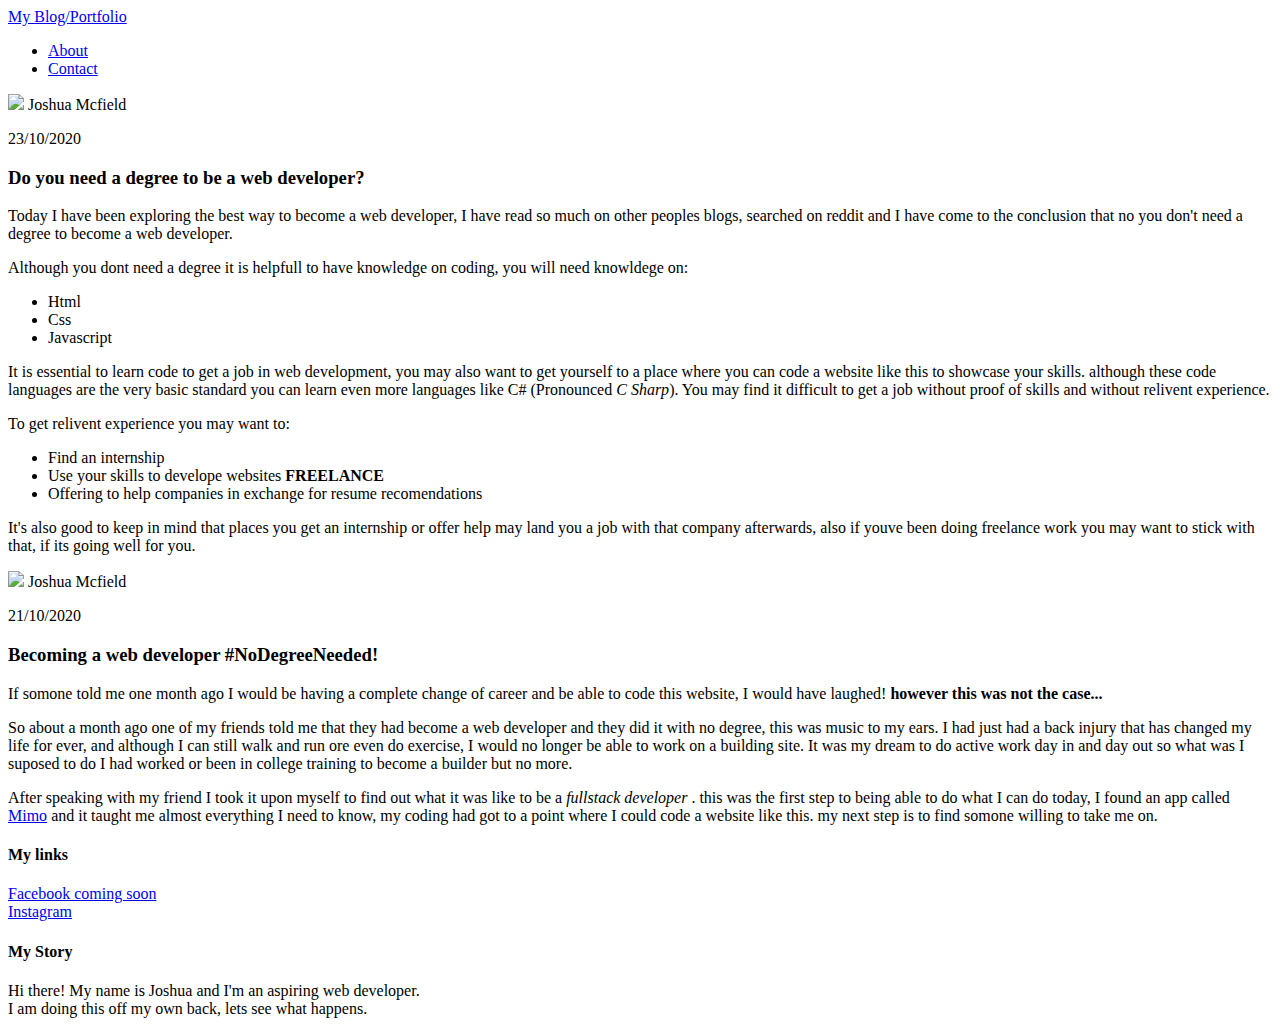
==== index.html @ 6f353b12 "img fix index" ====
<!DOCTYPE html>
<html lang="en">
<head>
  <meta charset="UTF-8">
  <meta name="viewport" content="width=device-width, initial-scale=1.0">
  <title>My Blog/Portfolio</title>
  <link rel="stylesheet" href="style.css">
</head>
<body>
  <div id="header">
    <div class="container">
      <a id="header-title" href="index.html">My Blog/Portfolio</a>
      <ul id="header-nav">
        <li><a href="about.html">About</a></li>
        <li><a href="mailto:joshua.mclelland2@yahoo.com">Contact</a></li>
      </ul>
    </div>
  </div>
  <div id="content">
    <div class="container">
      <div class="post">
        <div class="post-author">
          <img src="/images/me.png">
          <span>Joshua Mcfield</span>
        </div>
        <p class="post-date">23/10/2020</p>
        <h3 class="post-title">Do you need a <Strong>degree</Strong> to be a web developer?</h3>
        <div class="post-content">
          <p>
            Today I have been exploring the best way to become a web developer, I have read so much on other peoples blogs, searched on reddit and I have come to the conclusion that no you don't need a degree to become a web developer.
          </p>
          <p>
            Although you dont need a degree it is helpfull to have knowledge on coding, you will need knowldege on:
            <ul>
              <li>Html</li>
              <li>Css</li>
              <li>Javascript</li>
            </ul>
            It is essential to learn code to get a job in web development, you may also want to get yourself to a place where you can code a website like this to showcase your skills. although these code languages are the very basic standard you can learn even more languages like C# (Pronounced <em>C Sharp</em>). You may find it difficult to get a job without proof of skills and without relivent experience.
          </p>
          <p>To get relivent experience you may want to:
            <ul>
              <li>Find an internship</li>
              <li>Use your skills to develope websites <strong>FREELANCE</strong> </li>
              <li>Offering to help companies in exchange for resume recomendations</li>
            </ul>
            It's also good to keep in mind that places you get an internship or offer help may land you a job with that company afterwards, also if youve been doing freelance work you may want to stick with that, if its going well for you.
          </p>
        </div>
        <div class="post-author">
          <img src="/images/me.png" >
          <span>Joshua Mcfield</span>
        </div>
        <p class="post-date">21/10/2020</p>
        <h3 class="post-title">Becoming a web developer #NoDegreeNeeded!</h3>
        <div class="post-content">
          <p>If somone told me one month ago I would be having a complete change of career and be able to code this website, I would have laughed! <strong>however this was not the case...</strong></p>
          <p>So about a month ago one of my friends told me that they had become a web developer and they did it with no degree,
            this was music to my ears. I had just had a back injury that has changed my life for ever, and although I can still walk and run ore even do exercise, I would no longer be able to work on a building site. It was my dream to do active work day in and day out so what was I suposed to do I had worked or been in college training to become a builder but no more.
          </p>
          <p>After speaking with my friend I took it upon myself to find out what it was like to be a <em>fullstack developer</em> . this was the first step to being able to do what I can do today, I found an app called <a href="https://getmimo.com">Mimo</a> and it taught me almost everything I need to know, my coding had got to a point where I could code a website like this. my next step is to find somone willing to take me on.</p>
        </div>
      </div>
    </div>
    </div>
    </div>
  </div>
  <div id="footer">
    <div class="container">
      <div class="column">
        <h4>My links</h4>
        <p>
          <a href="#">Facebook coming soon</a>
          <br>
          <a href="https://www.instagram.com/nodegree.webdev/">Instagram</a>
        </p>
      </div>
      <div class="column">
        <h4>My Story</h4>
        <p>
          Hi there! My name is Joshua and I'm an aspiring web developer.
          <br>
          I am doing this off my own back, lets see what happens.
        </p>
      </div>
    </div>
  </div>
</body>
</html>
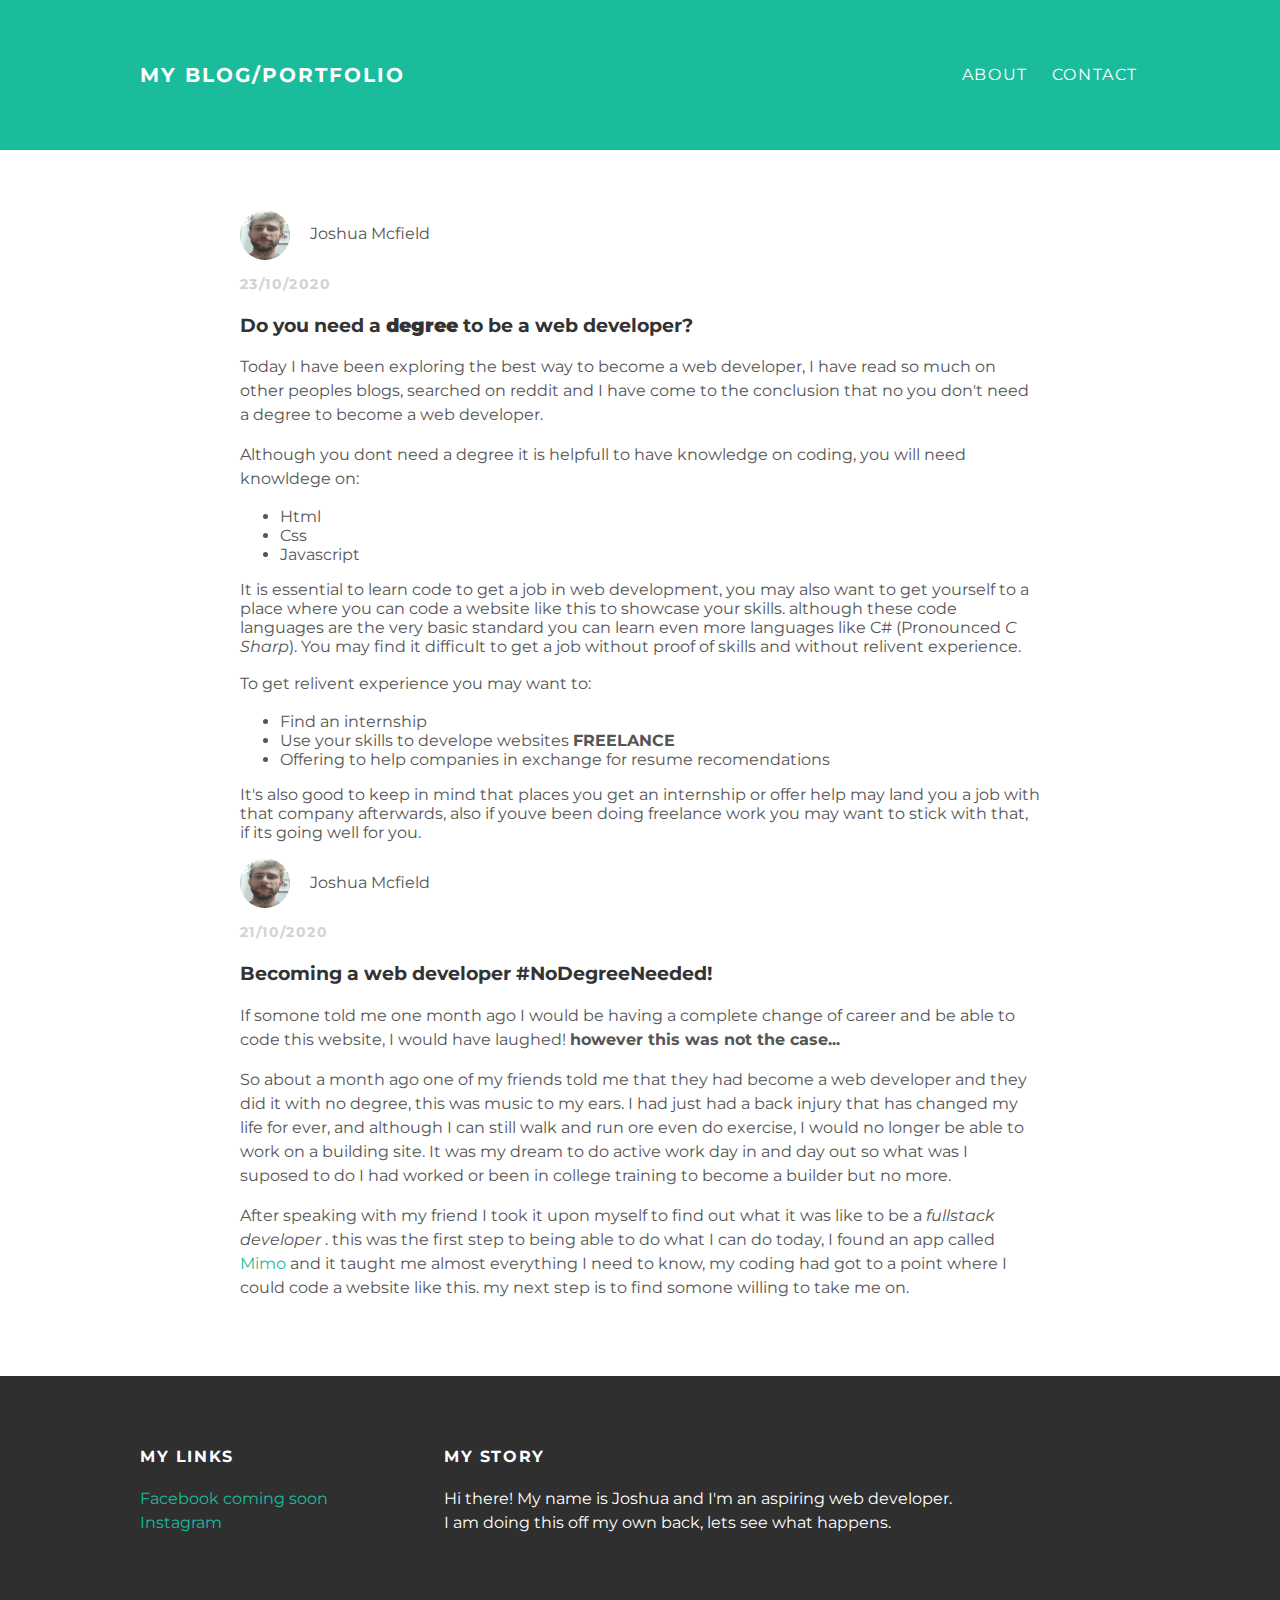
==== commit 8ed0c1c8: "My first Commit" ====
--- a/index.html
+++ b/index.html
@@ -20,7 +20,7 @@
     <div class="container">
       <div class="post">
         <div class="post-author">
-          <img src="/images/me.png">
+          <img src="/images/me.png" alt="me">
           <span>Joshua Mcfield</span>
         </div>
         <p class="post-date">23/10/2020</p>
@@ -48,7 +48,7 @@
           </p>
         </div>
         <div class="post-author">
-          <img src="/images/me.png" >
+          <img src="/images/me.png" alt="me">
           <span>Joshua Mcfield</span>
         </div>
         <p class="post-date">21/10/2020</p>
@@ -86,4 +86,4 @@
     </div>
   </div>
 </body>
-</html>
+</html>--- a/style.css
+++ b/style.css
@@ -0,0 +1,121 @@
+@import url(https://fonts.googleapis.com/css2?family=Montserrat:wght@400;700);
+body {
+  color: #555;
+  margin: 0;
+  font-family: 'Montserrat', sans-serif;
+}
+
+#header {
+  background-color: #1abc9c;
+  height: 150px;
+  line-height: 150px;
+}
+
+#header a {
+color: white;
+text-decoration: none;
+
+text-transform: uppercase;
+letter-spacing: 0.1em;
+}
+
+#header a:hover {
+  color: #222;
+}
+
+#header-title {
+  display: block;
+  float: left;
+  font-size: 20px;
+  font-weight: bold;
+}
+
+#header-nav {
+display: block;
+float: right;
+margin-top: 0;
+margin-right: 2px;
+}
+
+#header-nav li {
+  display: inline;
+  padding-left: 20px;
+}
+
+.container {
+  max-width: 1000px;
+  margin: 0 auto;
+}
+
+#footer {
+  padding: 50px 0;
+  background-color: #2f2f2f;
+}
+
+.column {
+min-width: 300px;
+display: inline-block;
+vertical-align: top;
+}
+
+#footer h4 {
+  color: white;
+  text-transform: uppercase;
+  letter-spacing: 0.1em;
+}
+
+#footer p {
+  color: white;
+
+}
+
+a {
+  color: #1abc9c;
+  text-decoration: none;
+}
+
+a:hover {
+  color: #F6A623;
+}
+
+.post, .about {
+  max-width: 800px;
+  margin: 0 auto;
+  padding: 60px 0;
+}
+
+.post-author img {
+width: 50px;
+height: 50px;
+border-radius: 50%;
+vertical-align: middle;
+}
+
+.post-author span {
+  margin-left: 16px;
+}
+
+.post-date {
+  color: #D2D2D2;
+  font-size: 14px;
+  font-weight: bold;
+  text-transform: uppercase;
+  letter-spacing: 0.1em;
+}
+
+h1, h2, h3, h4 {
+  color: #333;
+}
+
+p {
+  line-height: 1.5;
+}
+
+.about{
+  text-align: center;
+}
+
+.post:nth-child(even) {
+background-color: #363636;
+}
+
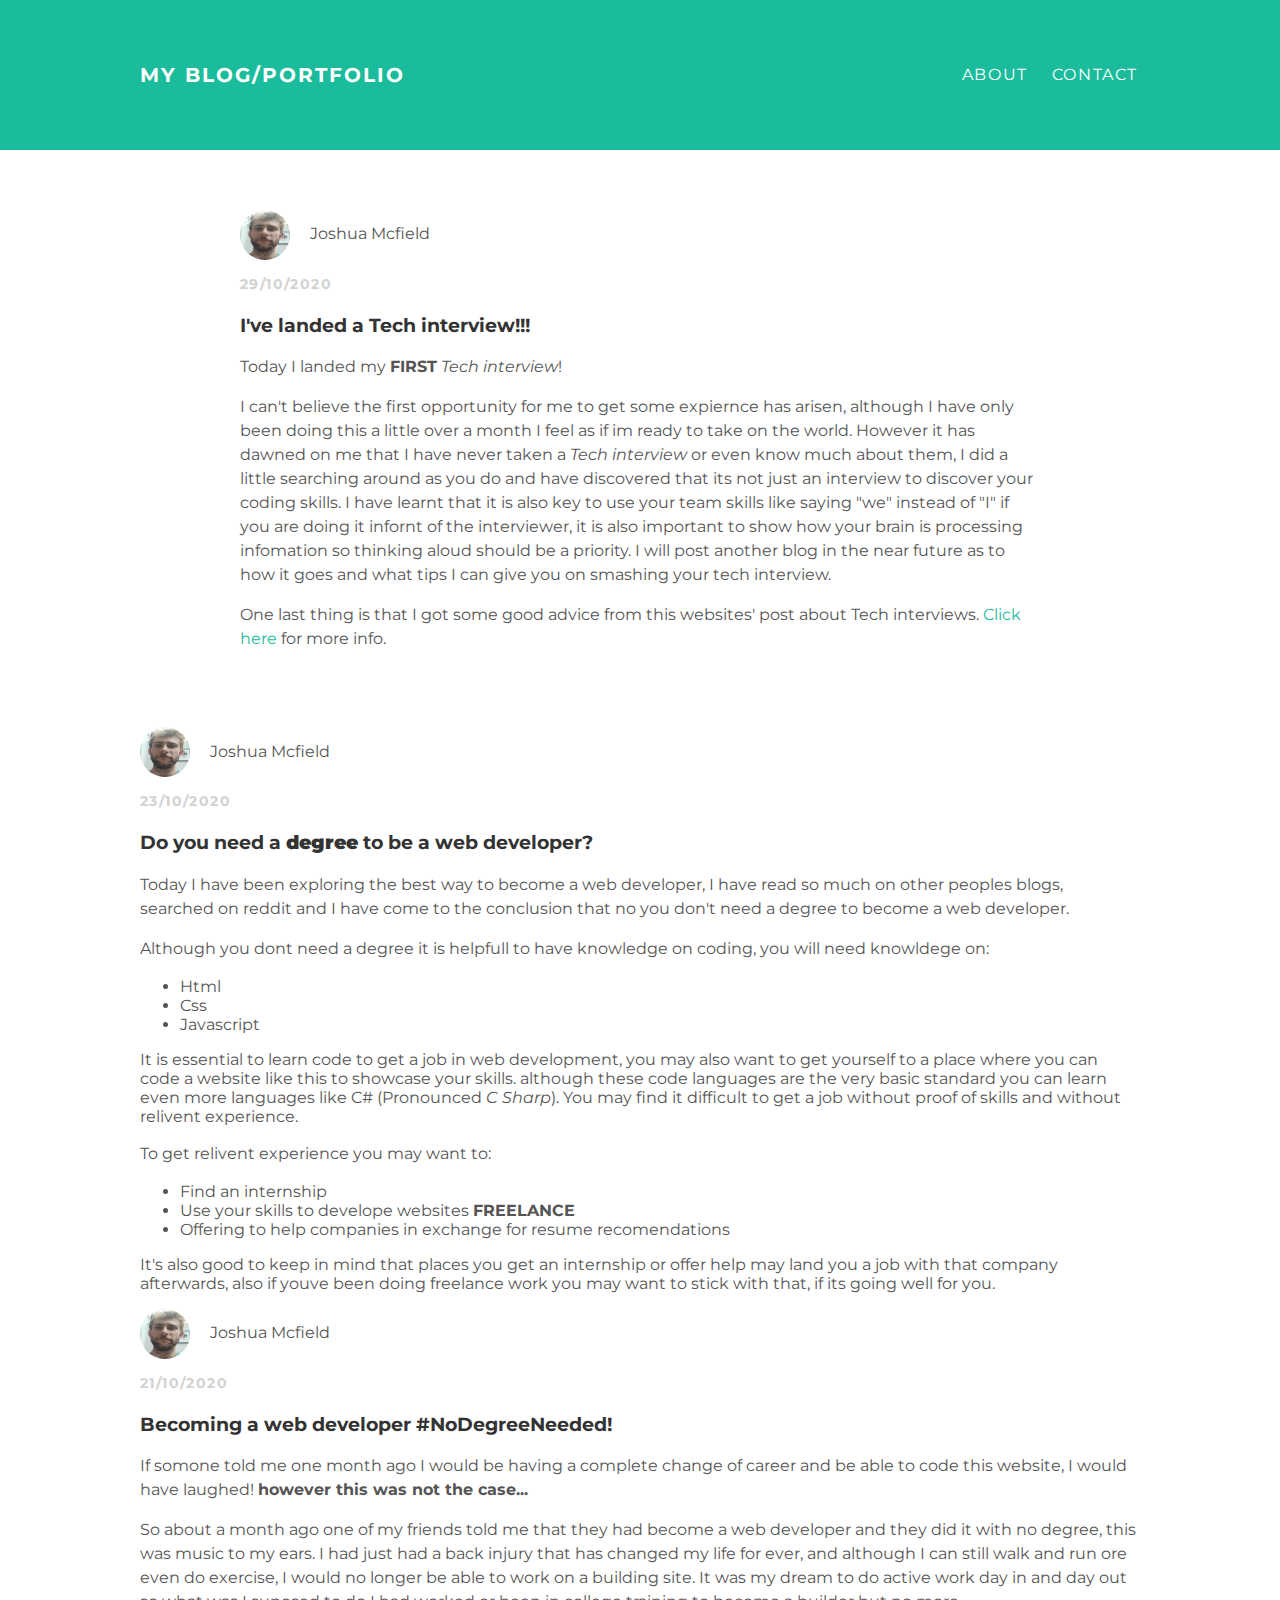
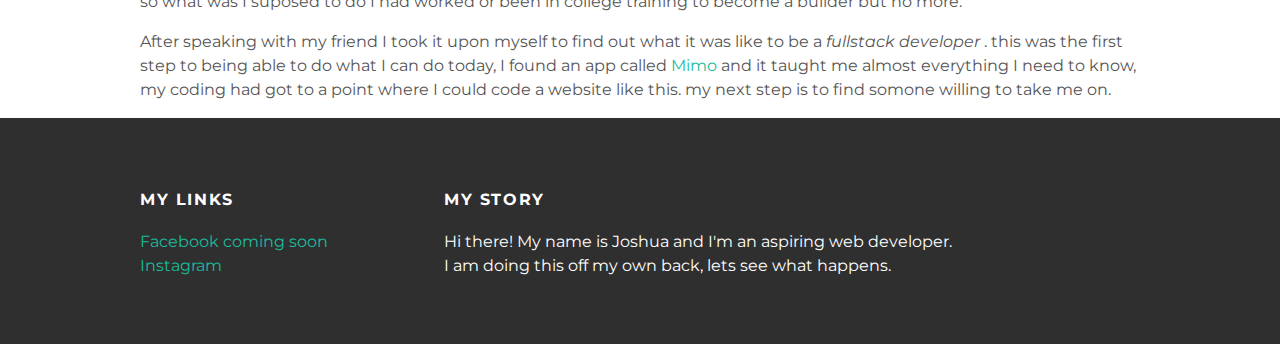
==== commit 4680e0c4: "Update index.html" ====
--- a/index.html
+++ b/index.html
@@ -20,7 +20,21 @@
     <div class="container">
       <div class="post">
         <div class="post-author">
-          <img src="/images/me.png" alt="me">
+          <img src="images/me.png" >
+          <span>Joshua Mcfield</span>
+        </div>
+        <p class="post-date">29/10/2020</p>
+        <h3 class="post-title">I've landed a Tech interview!!!</h3>
+        <div class="post-content">
+          <p>Today I landed my <strong>FIRST</strong> <em>Tech interview</em>!</p>
+          <p>
+            I can't believe the first opportunity for me to get some expiernce has arisen, although I have only been doing this a little over a month I feel as if im ready to take on the world. However it has dawned on me that I have never taken a <em>Tech interview</em> or even know much about them, I did a little searching around as you do and have discovered that its not just an interview to discover your coding skills. I have learnt that it is also key to use your team skills like saying "we" instead of "I" if you are doing it infornt of the interviewer, it is also important to show how your brain is processing infomation so thinking aloud should be a priority. I will post another blog in the near future as to how it goes and what tips I can give you on smashing your tech interview.
+          </p>
+          <p>One last thing is that I got some good advice from this websites' post about Tech interviews. <a href="https://learntocodewith.me/posts/technical-interview/">Click here</a> for more info.</p>
+        </div>
+      </div>
+        <div class="post-author">
+          <img src="images/me.png">
           <span>Joshua Mcfield</span>
         </div>
         <p class="post-date">23/10/2020</p>
@@ -48,7 +62,7 @@
           </p>
         </div>
         <div class="post-author">
-          <img src="/images/me.png" alt="me">
+          <img src="images/me.png" >
           <span>Joshua Mcfield</span>
         </div>
         <p class="post-date">21/10/2020</p>
@@ -86,4 +100,4 @@
     </div>
   </div>
 </body>
-</html>+</html>
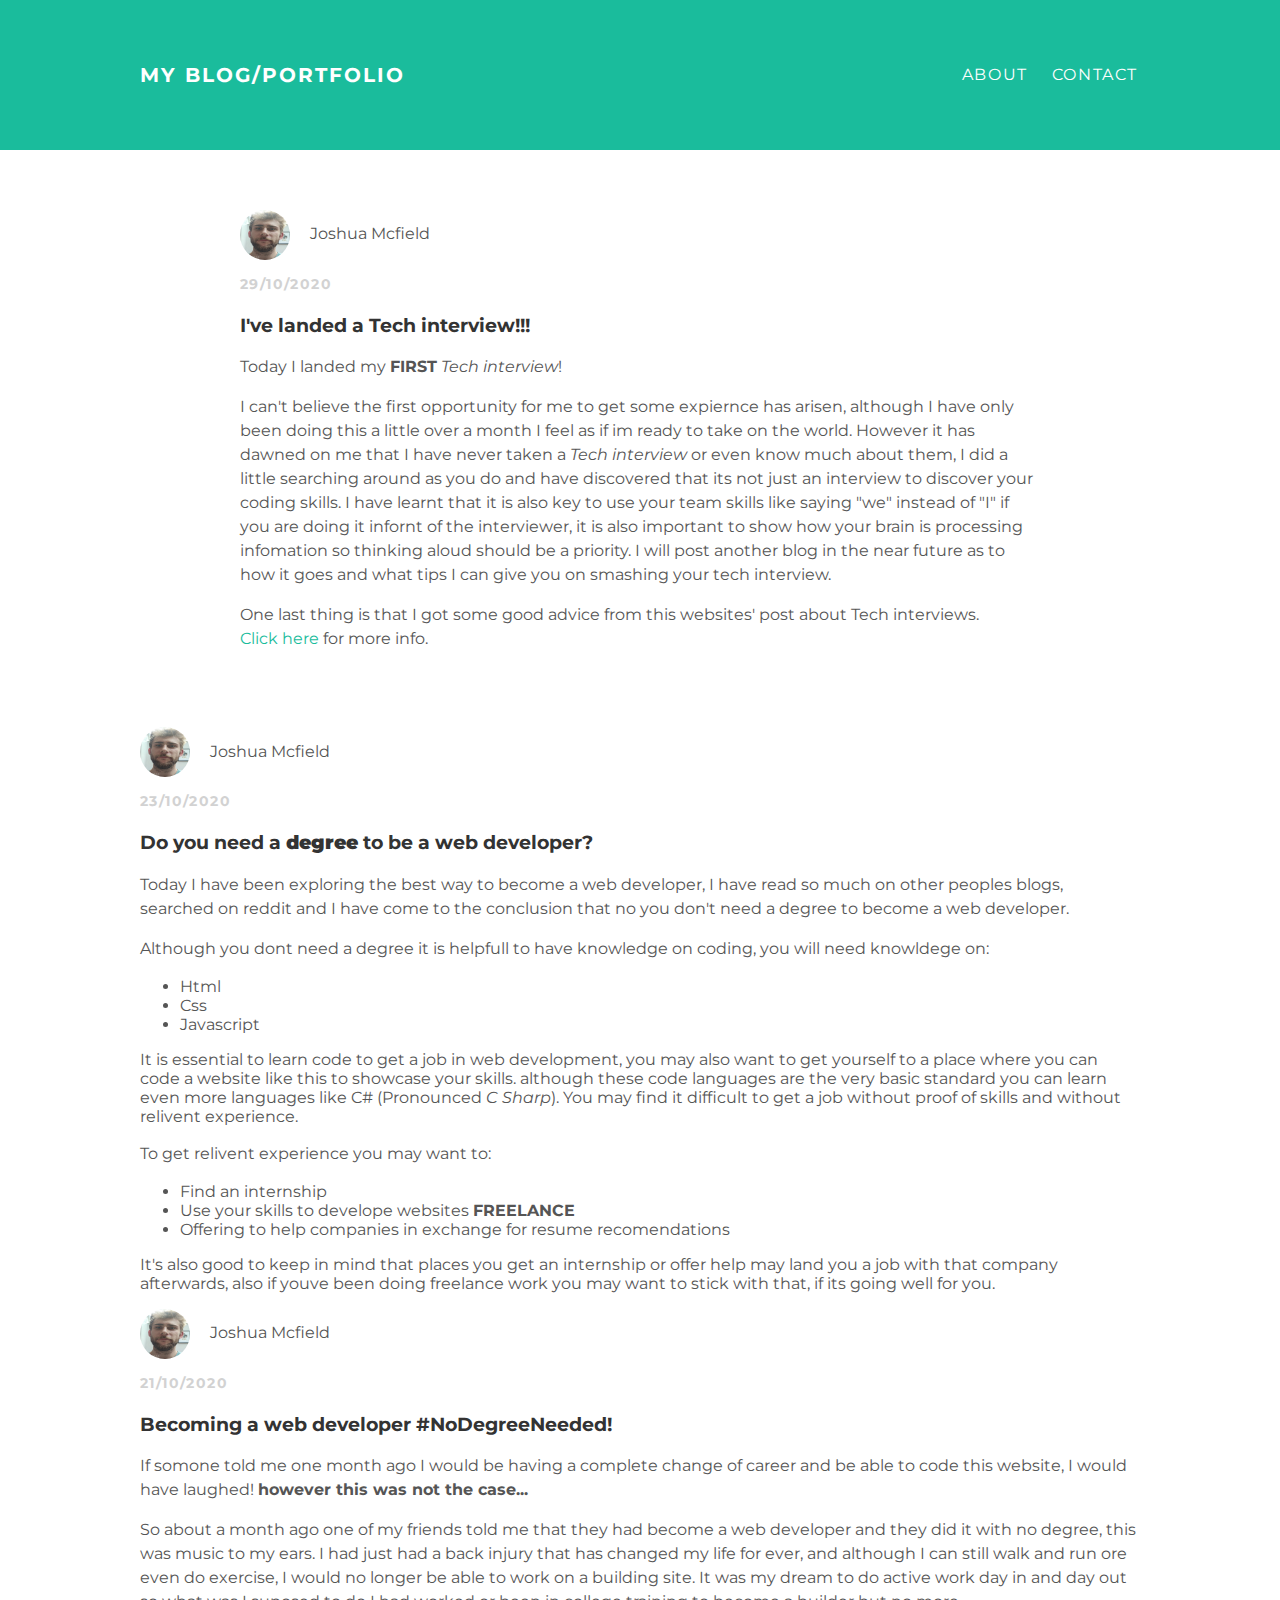
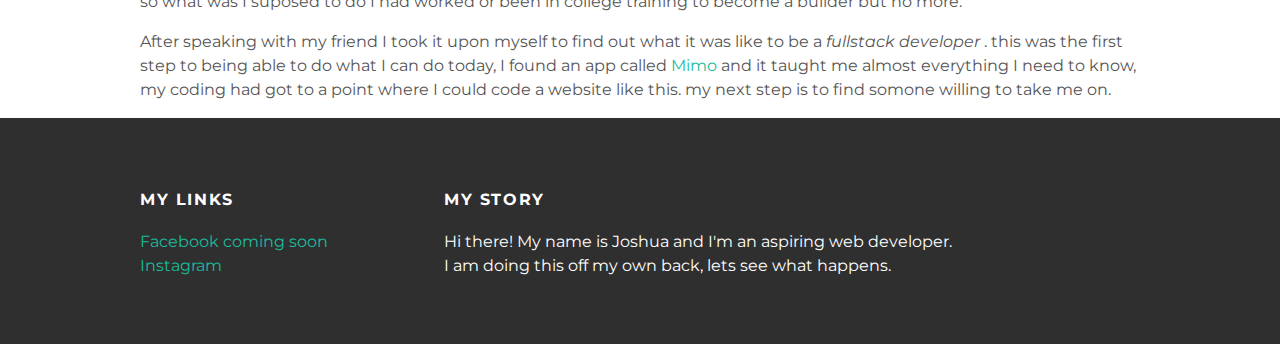
==== commit e4a99c4b: "Update index.html" ====
--- a/index.html
+++ b/index.html
@@ -30,7 +30,7 @@
           <p>
             I can't believe the first opportunity for me to get some expiernce has arisen, although I have only been doing this a little over a month I feel as if im ready to take on the world. However it has dawned on me that I have never taken a <em>Tech interview</em> or even know much about them, I did a little searching around as you do and have discovered that its not just an interview to discover your coding skills. I have learnt that it is also key to use your team skills like saying "we" instead of "I" if you are doing it infornt of the interviewer, it is also important to show how your brain is processing infomation so thinking aloud should be a priority. I will post another blog in the near future as to how it goes and what tips I can give you on smashing your tech interview.
           </p>
-          <p>One last thing is that I got some good advice from this websites' post about Tech interviews. <a href="https://learntocodewith.me/posts/technical-interview/">Click here</a> for more info.</p>
+          <p>One last thing is that I got some good advice from this websites' post about Tech interviews. <br> <a href="https://learntocodewith.me/posts/technical-interview/">Click here</a> for more info.</p>
         </div>
       </div>
         <div class="post-author">
